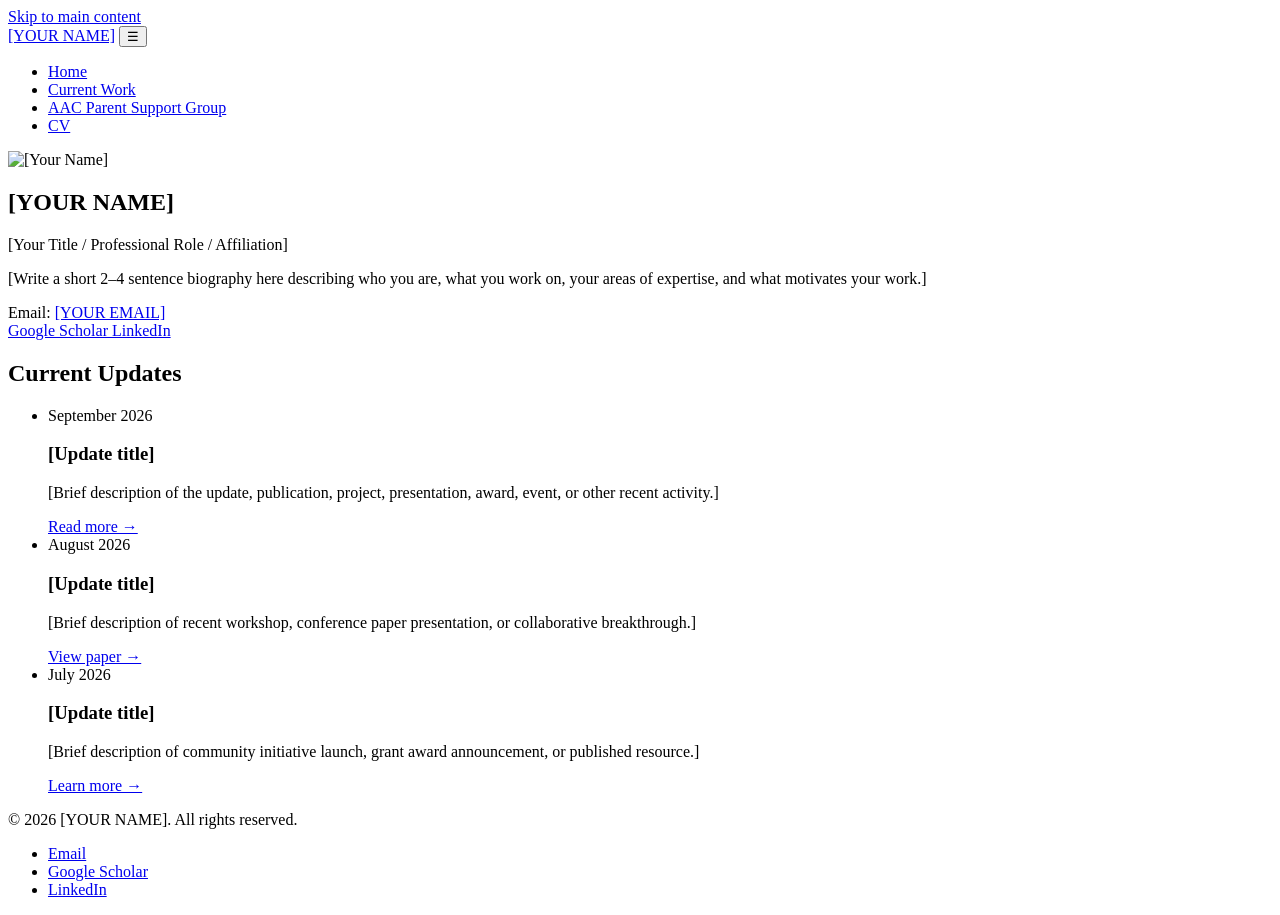
==== index.html @ 8d5e1fa0 "Add files via upload" ====
<!DOCTYPE html>
<html lang="en">
<head>
  <meta charset="UTF-8">
  <meta name="viewport" content="width=device-width, initial-scale=1.0">
  <title>[YOUR NAME] — Home | Academic & Professional Portfolio</title>
  <meta name="description" content="Personal website and academic portfolio of [YOUR NAME]. Showcasing research, current work, community outreach, and recent updates.">
  
  <!-- Open Graph Metadata -->
  <meta property="og:title" content="[YOUR NAME] — Personal Website & Portfolio">
  <meta property="og:description" content="Academic portfolio, research projects, community outreach, and current updates for [YOUR NAME].">
  <meta property="og:type" content="website">
  <meta property="og:url" content="https://example.com/index.html">
  
  <!-- Stylesheets -->
  <link rel="stylesheet" href="assets/css/style.css">
</head>
<body>
  <!-- Accessibility Skip Link -->
  <a href="#main-content" class="skip-link">Skip to main content</a>

  <!-- Header / Navigation -->
  <header class="site-header">
    <div class="container">
      <a href="index.html" class="site-logo" aria-label="[YOUR NAME] Homepage">[YOUR NAME]</a>
      
      <button class="mobile-nav-toggle" aria-expanded="false" aria-label="Open navigation menu">&#9776;</button>
      
      <nav class="site-nav" aria-label="Main navigation">
        <ul class="nav-list">
          <li><a href="index.html" class="nav-link" aria-current="page">Home</a></li>
          <li><a href="current-work.html" class="nav-link">Current Work</a></li>
          <li><a href="aac-parent-support.html" class="nav-link">AAC Parent Support Group</a></li>
          <li><a href="cv.html" class="nav-link">CV</a></li>
        </ul>
      </nav>
    </div>
  </header>

  <!-- Main Content -->
  <main id="main-content" class="main-content">
    <div class="container">
      
      <!-- Hero / Introduction Section -->
      <section class="hero-section" aria-labelledby="hero-name">
        <div class="hero-photo-wrapper">
          <img src="assets/images/photo-placeholder.svg" alt="[Your Name]" class="hero-photo" width="200" height="200">
        </div>
        
        <div class="hero-content">
          <h1 id="hero-name" class="hero-title">[YOUR NAME]</h1>
          <p class="hero-subtitle">[Your Title / Professional Role / Affiliation]</p>
          
          <p class="hero-bio">
            [Write a short 2–4 sentence biography here describing who you are, what you work on, your areas of expertise, and what motivates your work.]
          </p>
          
          <div class="hero-contact">
            <span class="contact-email">Email: <a href="mailto:your.email@example.com">[YOUR EMAIL]</a></span>
            
            <div class="social-links">
              <a href="[GOOGLE SCHOLAR URL]" class="btn-understated" target="_blank" rel="noopener noreferrer" aria-label="Google Scholar Profile">
                Google Scholar
              </a>
              <a href="[LINKEDIN URL]" class="btn-understated" target="_blank" rel="noopener noreferrer" aria-label="LinkedIn Profile">
                LinkedIn
              </a>
            </div>
          </div>
        </div>
      </section>

      <!-- Current Updates Section -->
      <section class="updates-section" aria-labelledby="updates-heading">
        <h2 id="updates-heading">Current Updates</h2>
        
        <ul class="updates-list">
          <!-- Update 1 -->
          <li class="update-item">
            <div class="update-date">September 2026</div>
            <div class="update-content">
              <h3>[Update title]</h3>
              <p>[Brief description of the update, publication, project, presentation, award, event, or other recent activity.]</p>
              <a href="#" class="update-link" aria-label="Read more about [Update title]">Read more &rarr;</a>
            </div>
          </li>
          
          <!-- Update 2 -->
          <li class="update-item">
            <div class="update-date">August 2026</div>
            <div class="update-content">
              <h3>[Update title]</h3>
              <p>[Brief description of recent workshop, conference paper presentation, or collaborative breakthrough.]</p>
              <a href="#" class="update-link" aria-label="View paper for [Update title]">View paper &rarr;</a>
            </div>
          </li>
          
          <!-- Update 3 -->
          <li class="update-item">
            <div class="update-date">July 2026</div>
            <div class="update-content">
              <h3>[Update title]</h3>
              <p>[Brief description of community initiative launch, grant award announcement, or published resource.]</p>
              <a href="#" class="update-link" aria-label="Learn more about [Update title]">Learn more &rarr;</a>
            </div>
          </li>
        </ul>
      </section>

    </div>
  </main>

  <!-- Footer -->
  <footer class="site-footer">
    <div class="container">
      <div class="footer-copyright">
        &copy; <span class="footer-year">2026</span> [YOUR NAME]. All rights reserved.
      </div>
      
      <ul class="footer-links" aria-label="Footer links">
        <li><a href="mailto:your.email@example.com">Email</a></li>
        <li><a href="[GOOGLE SCHOLAR URL]" target="_blank" rel="noopener noreferrer">Google Scholar</a></li>
        <li><a href="[LINKEDIN URL]" target="_blank" rel="noopener noreferrer">LinkedIn</a></li>
      </ul>
    </div>
  </footer>

  <!-- Scripts -->
  <script src="assets/js/main.js"></script>
</body>
</html>
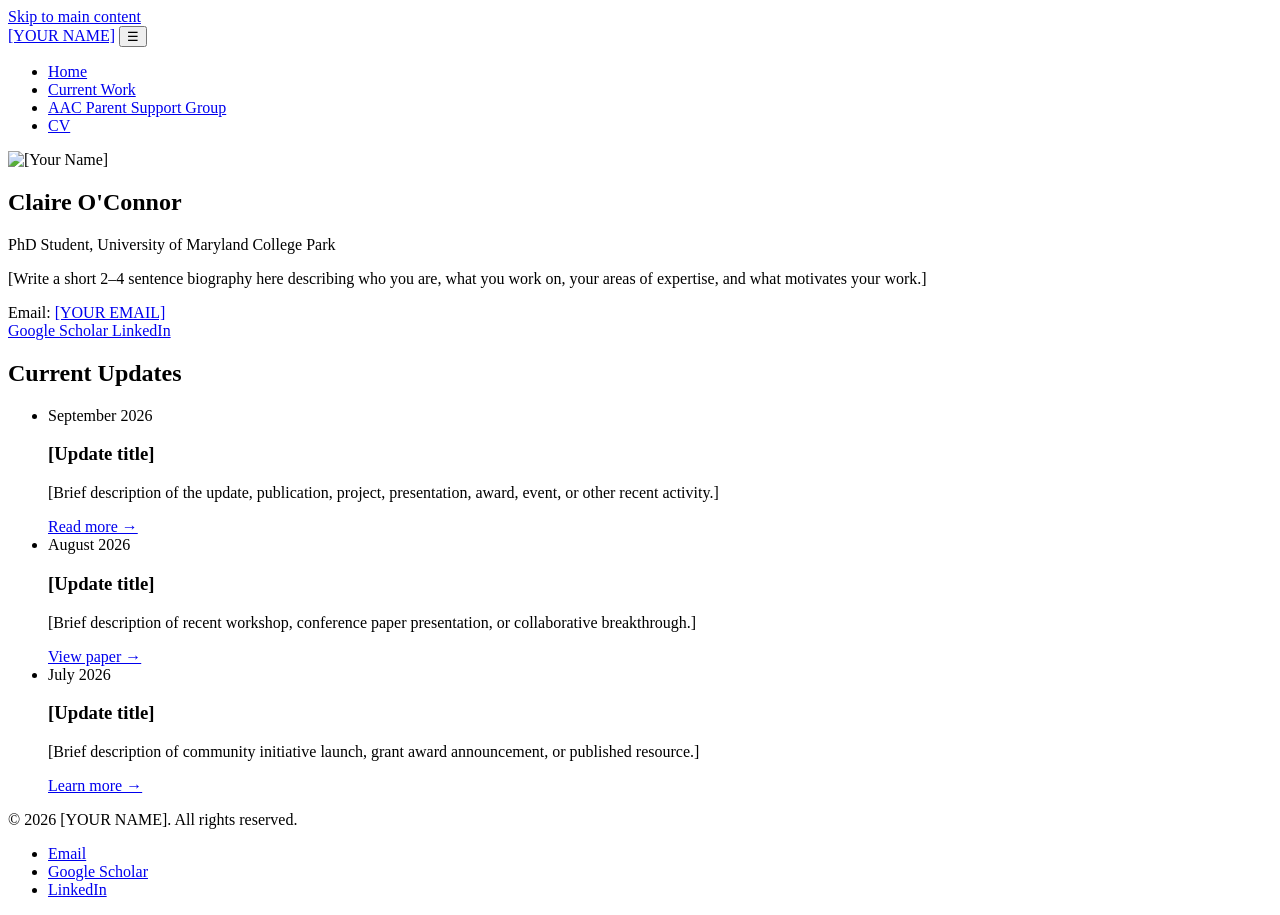
==== commit 4f8dbfdf: "Update personal information in index.html" ====
--- a/index.html
+++ b/index.html
@@ -3,7 +3,7 @@
 <head>
   <meta charset="UTF-8">
   <meta name="viewport" content="width=device-width, initial-scale=1.0">
-  <title>[YOUR NAME] — Home | Academic & Professional Portfolio</title>
+  <title> Claire O'Connor — Home | Academic & Professional Portfolio</title>
   <meta name="description" content="Personal website and academic portfolio of [YOUR NAME]. Showcasing research, current work, community outreach, and recent updates.">
   
   <!-- Open Graph Metadata -->
@@ -48,8 +48,8 @@
         </div>
         
         <div class="hero-content">
-          <h1 id="hero-name" class="hero-title">[YOUR NAME]</h1>
-          <p class="hero-subtitle">[Your Title / Professional Role / Affiliation]</p>
+          <h1 id="hero-name" class="hero-title">Claire O'Connor</h1>
+          <p class="hero-subtitle">PhD Student, University of Maryland College Park</p>
           
           <p class="hero-bio">
             [Write a short 2–4 sentence biography here describing who you are, what you work on, your areas of expertise, and what motivates your work.]
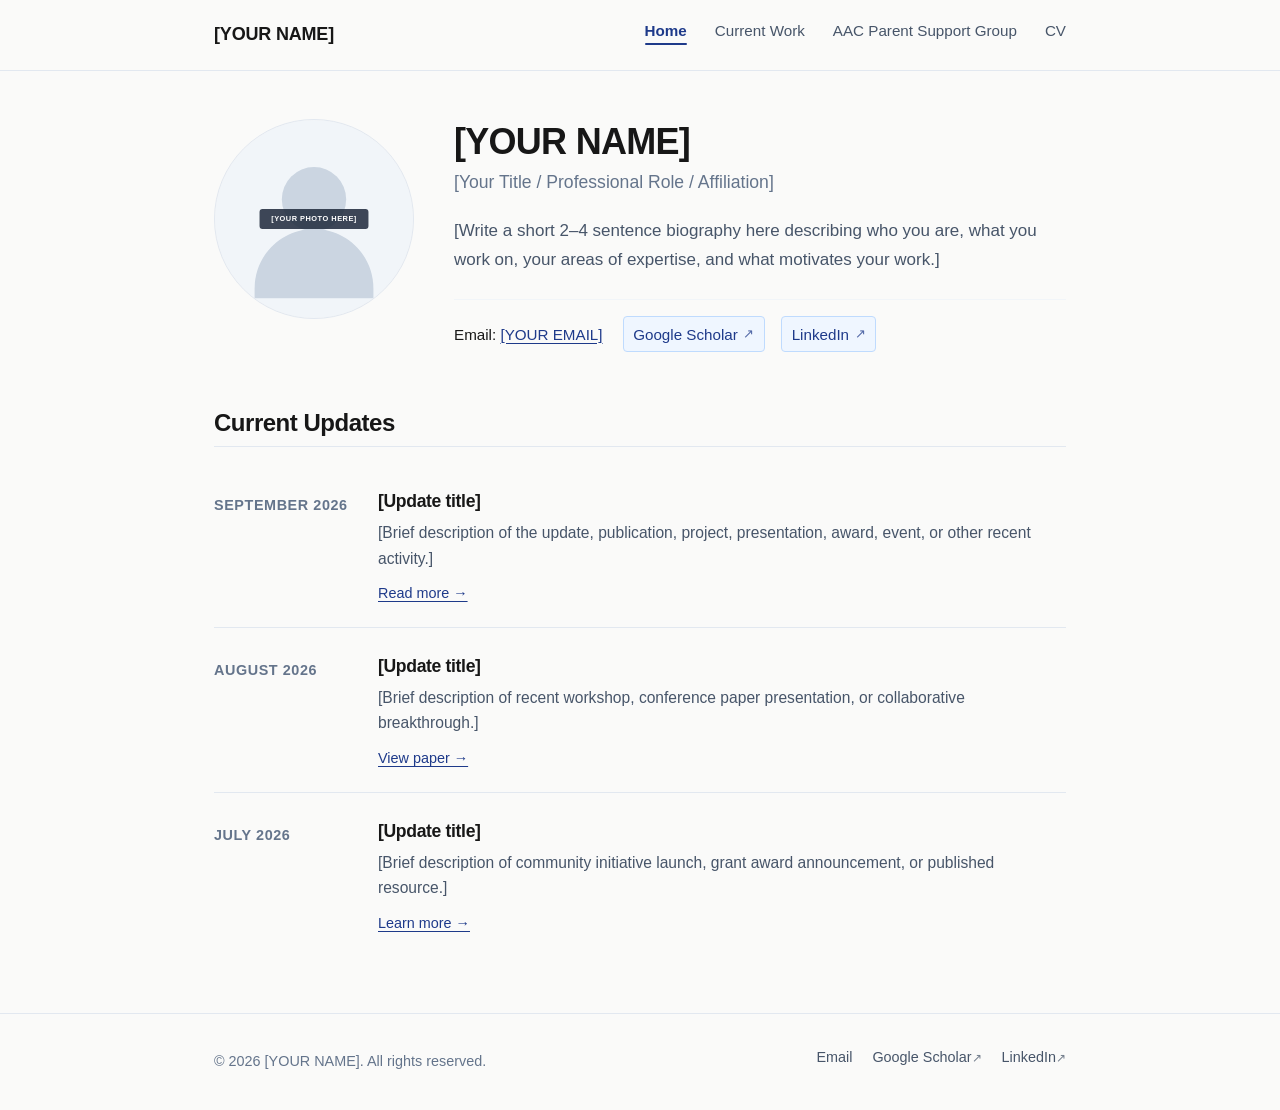
==== commit 5938d271: "Add files via upload" ====
--- a/index.html
+++ b/index.html
@@ -3,7 +3,7 @@
 <head>
   <meta charset="UTF-8">
   <meta name="viewport" content="width=device-width, initial-scale=1.0">
-  <title> Claire O'Connor — Home | Academic & Professional Portfolio</title>
+  <title>[YOUR NAME] — Home | Academic & Professional Portfolio</title>
   <meta name="description" content="Personal website and academic portfolio of [YOUR NAME]. Showcasing research, current work, community outreach, and recent updates.">
   
   <!-- Open Graph Metadata -->
@@ -48,8 +48,8 @@
         </div>
         
         <div class="hero-content">
-          <h1 id="hero-name" class="hero-title">Claire O'Connor</h1>
-          <p class="hero-subtitle">PhD Student, University of Maryland College Park</p>
+          <h1 id="hero-name" class="hero-title">[YOUR NAME]</h1>
+          <p class="hero-subtitle">[Your Title / Professional Role / Affiliation]</p>
           
           <p class="hero-bio">
             [Write a short 2–4 sentence biography here describing who you are, what you work on, your areas of expertise, and what motivates your work.]
--- a/assets/css/style.css
+++ b/assets/css/style.css
@@ -0,0 +1,765 @@
+/* ==========================================================================
+   Minimalist Academic & Professional Portfolio Stylesheet
+   ========================================================================== */
+
+/* --- CSS Variables --- */
+:root {
+  --bg-body: #fafaf9;
+  --bg-card: #ffffff;
+  --bg-subtle: #f3f4f6;
+  --text-primary: #171717;
+  --text-secondary: #475569;
+  --text-muted: #64748b;
+  --border-color: #e2e8f0;
+  --border-subtle: #f1f5f9;
+  
+  --accent-color: #1e3a8a;       /* Subtle Academic Navy */
+  --accent-hover: #1d4ed8;       /* Dynamic Accent Hover */
+  --accent-light: #eff6ff;       /* Soft Highlight */
+  --accent-border: #bfdbfe;
+  
+  --font-family: -apple-system, BlinkMacSystemFont, "Segoe UI", Roboto, "Helvetica Neue", Arial, sans-serif;
+  --font-mono: ui-monospace, SFMono-Regular, Menlo, Monaco, Consolas, monospace;
+  
+  --max-width: 900px;
+  --header-height: 70px;
+  --radius-sm: 4px;
+  --radius-md: 8px;
+  --radius-full: 9999px;
+  
+  --transition-fast: 150ms ease-in-out;
+  --focus-ring: 0 0 0 3px rgba(30, 58, 138, 0.25);
+}
+
+/* --- Dark Mode Support (Respecting User System Preference) --- */
+@media (prefers-color-scheme: dark) {
+  :root {
+    --bg-body: #0f172a;
+    --bg-card: #1e293b;
+    --bg-subtle: #334155;
+    --text-primary: #f8fafc;
+    --text-secondary: #cbd5e1;
+    --text-muted: #94a3b8;
+    --border-color: #334155;
+    --border-subtle: #1e293b;
+    
+    --accent-color: #60a5fa;
+    --accent-hover: #93c5fd;
+    --accent-light: #1e293b;
+    --accent-border: #3b82f6;
+    --focus-ring: 0 0 0 3px rgba(96, 165, 250, 0.35);
+  }
+}
+
+/* --- Box Sizing Reset --- */
+*, *::before, *::after {
+  box-sizing: border-box;
+  margin: 0;
+  padding: 0;
+}
+
+/* --- Base HTML --- */
+html {
+  font-size: 100%;
+  scroll-behavior: smooth;
+  -webkit-text-size-adjust: 100%;
+}
+
+body {
+  font-family: var(--font-family);
+  font-size: 1.0625rem; /* ~17px */
+  line-height: 1.65;
+  color: var(--text-primary);
+  background-color: var(--bg-body);
+  min-height: 100vh;
+  display: flex;
+  flex-direction: column;
+  -webkit-font-smoothing: antialiased;
+  -moz-osx-font-smoothing: grayscale;
+}
+
+/* --- Skip Link for Accessibility --- */
+.skip-link {
+  position: absolute;
+  top: -100px;
+  left: 1rem;
+  background: var(--accent-color);
+  color: #ffffff;
+  padding: 0.75rem 1.25rem;
+  z-index: 1000;
+  text-decoration: none;
+  font-weight: 600;
+  border-radius: var(--radius-sm);
+  transition: top var(--transition-fast);
+}
+
+.skip-link:focus {
+  top: 1rem;
+  outline: none;
+  box-shadow: var(--focus-ring);
+}
+
+/* --- Global Container --- */
+.container {
+  width: 100%;
+  max-width: var(--max-width);
+  margin: 0 auto;
+  padding: 0 1.5rem;
+}
+
+/* --- Focus States --- */
+a:focus-visible,
+button:focus-visible,
+input:focus-visible,
+textarea:focus-visible {
+  outline: none;
+  box-shadow: var(--focus-ring);
+  border-radius: var(--radius-sm);
+}
+
+/* --- Typography --- */
+h1, h2, h3, h4, h5, h6 {
+  color: var(--text-primary);
+  font-weight: 700;
+  line-height: 1.25;
+  letter-spacing: -0.02em;
+}
+
+h1 {
+  font-size: 2.25rem;
+  margin-bottom: 0.5rem;
+}
+
+h2 {
+  font-size: 1.5rem;
+  margin-top: 2rem;
+  margin-bottom: 1rem;
+  padding-bottom: 0.5rem;
+  border-bottom: 1px solid var(--border-color);
+}
+
+h3 {
+  font-size: 1.2rem;
+  margin-top: 1.5rem;
+  margin-bottom: 0.5rem;
+}
+
+p {
+  margin-bottom: 1.25rem;
+  color: var(--text-secondary);
+}
+
+p:last-child {
+  margin-bottom: 0;
+}
+
+ul, ol {
+  margin-bottom: 1.25rem;
+  padding-left: 1.5rem;
+  color: var(--text-secondary);
+}
+
+li {
+  margin-bottom: 0.5rem;
+}
+
+/* --- Links --- */
+a {
+  color: var(--accent-color);
+  text-decoration: underline;
+  text-decoration-thickness: 1px;
+  text-underline-offset: 3px;
+  transition: color var(--transition-fast), text-decoration-color var(--transition-fast);
+}
+
+a:hover {
+  color: var(--accent-hover);
+  text-decoration-thickness: 2px;
+}
+
+.link-subtle {
+  color: var(--text-secondary);
+  text-decoration: none;
+}
+
+.link-subtle:hover {
+  color: var(--accent-color);
+  text-decoration: underline;
+}
+
+/* External Link Indicator styling */
+a[target="_blank"]::after {
+  content: " ↗";
+  font-size: 0.85em;
+  display: inline-block;
+  opacity: 0.75;
+}
+
+/* --- Header & Navigation --- */
+.site-header {
+  background-color: var(--bg-body);
+  border-bottom: 1px solid var(--border-color);
+  position: sticky;
+  top: 0;
+  z-index: 100;
+  backdrop-filter: blur(8px);
+}
+
+.site-header .container {
+  display: flex;
+  align-items: center;
+  justify-content: space-between;
+  height: var(--header-height);
+}
+
+.site-logo {
+  font-size: 1.125rem;
+  font-weight: 700;
+  color: var(--text-primary);
+  text-decoration: none;
+  letter-spacing: -0.01em;
+}
+
+.site-logo:hover {
+  color: var(--accent-color);
+  text-decoration: none;
+}
+
+.site-nav {
+  display: flex;
+  align-items: center;
+}
+
+.nav-list {
+  display: flex;
+  list-style: none;
+  margin: 0;
+  padding: 0;
+  gap: 1.75rem;
+}
+
+.nav-link {
+  color: var(--text-secondary);
+  text-decoration: none;
+  font-size: 0.95rem;
+  font-weight: 500;
+  padding: 0.4rem 0;
+  position: relative;
+  transition: color var(--transition-fast);
+}
+
+.nav-link:hover {
+  color: var(--accent-color);
+  text-decoration: none;
+}
+
+.nav-link[aria-current="page"] {
+  color: var(--accent-color);
+  font-weight: 600;
+}
+
+.nav-link[aria-current="page"]::after {
+  content: "";
+  position: absolute;
+  bottom: 0;
+  left: 0;
+  width: 100%;
+  height: 2px;
+  background-color: var(--accent-color);
+  border-radius: var(--radius-full);
+}
+
+/* --- Mobile Navigation Toggle --- */
+.mobile-nav-toggle {
+  display: none;
+  background: transparent;
+  border: 1px solid var(--border-color);
+  border-radius: var(--radius-sm);
+  padding: 0.5rem;
+  cursor: pointer;
+  color: var(--text-primary);
+  font-size: 1.1rem;
+  line-height: 1;
+  align-items: center;
+  justify-content: center;
+  width: 40px;
+  height: 40px;
+}
+
+.mobile-nav-toggle:hover {
+  background-color: var(--bg-subtle);
+}
+
+/* --- Main Layout --- */
+.main-content {
+  flex: 1;
+  padding: 3rem 0;
+}
+
+/* --- Hero Section (Page 1: Home) --- */
+.hero-section {
+  display: grid;
+  grid-template-columns: 200px 1fr;
+  gap: 2.5rem;
+  align-items: flex-start;
+  margin-bottom: 3.5rem;
+}
+
+.hero-photo-wrapper {
+  position: relative;
+  width: 100%;
+  max-width: 200px;
+  margin: 0 auto;
+}
+
+.hero-photo {
+  width: 100%;
+  height: auto;
+  aspect-ratio: 1 / 1;
+  border-radius: 50%;
+  object-fit: cover;
+  border: 1px solid var(--border-color);
+  background-color: var(--bg-subtle);
+  display: block;
+}
+
+.hero-content {
+  display: flex;
+  flex-direction: column;
+}
+
+.hero-title {
+  font-size: 2.25rem;
+  margin-bottom: 0.25rem;
+}
+
+.hero-subtitle {
+  font-size: 1.1rem;
+  color: var(--text-muted);
+  font-weight: 500;
+  margin-bottom: 1.25rem;
+}
+
+.hero-bio {
+  font-size: 1.0625rem;
+  color: var(--text-secondary);
+  line-height: 1.7;
+  margin-bottom: 1.5rem;
+}
+
+.hero-contact {
+  display: flex;
+  flex-wrap: wrap;
+  align-items: center;
+  gap: 1.25rem;
+  padding-top: 1rem;
+  border-top: 1px solid var(--border-subtle);
+}
+
+.contact-email {
+  font-size: 0.95rem;
+  color: var(--text-primary);
+  font-weight: 500;
+}
+
+.social-links {
+  display: flex;
+  align-items: center;
+  gap: 1rem;
+  font-size: 0.95rem;
+}
+
+.btn-understated {
+  display: inline-flex;
+  align-items: center;
+  gap: 0.35rem;
+  color: var(--accent-color);
+  text-decoration: none;
+  font-weight: 500;
+  padding: 0.3rem 0.6rem;
+  border-radius: var(--radius-sm);
+  background-color: var(--accent-light);
+  border: 1px solid var(--accent-border);
+  transition: all var(--transition-fast);
+}
+
+.btn-understated:hover {
+  background-color: var(--accent-color);
+  color: #ffffff;
+  border-color: var(--accent-color);
+  text-decoration: none;
+}
+
+/* --- Updates Section (Home Page) --- */
+.updates-section {
+  margin-top: 2.5rem;
+}
+
+.updates-list {
+  list-style: none;
+  padding: 0;
+  margin: 1.5rem 0 0 0;
+}
+
+.update-item {
+  display: grid;
+  grid-template-columns: 140px 1fr;
+  gap: 1.5rem;
+  padding: 1.25rem 0;
+  border-bottom: 1px solid var(--border-color);
+}
+
+.update-item:last-child {
+  border-bottom: none;
+}
+
+.update-date {
+  font-size: 0.9rem;
+  font-weight: 600;
+  color: var(--text-muted);
+  text-transform: uppercase;
+  letter-spacing: 0.04em;
+  padding-top: 0.15rem;
+}
+
+.update-content h3 {
+  font-size: 1.1rem;
+  margin-top: 0;
+  margin-bottom: 0.4rem;
+}
+
+.update-content p {
+  font-size: 0.975rem;
+  margin-bottom: 0.5rem;
+}
+
+.update-link {
+  font-size: 0.9rem;
+  font-weight: 500;
+}
+
+/* --- Card & Section Styling for Projects and Outreach --- */
+.page-intro {
+  font-size: 1.15rem;
+  color: var(--text-secondary);
+  line-height: 1.7;
+  margin-bottom: 2.5rem;
+  max-width: 75ch;
+}
+
+.project-card, .outreach-card {
+  background-color: var(--bg-card);
+  border: 1px solid var(--border-color);
+  border-radius: var(--radius-md);
+  padding: 1.75rem;
+  margin-bottom: 2rem;
+  box-shadow: 0 1px 3px rgba(0, 0, 0, 0.02);
+}
+
+.project-header {
+  display: flex;
+  align-items: baseline;
+  justify-content: space-between;
+  flex-wrap: wrap;
+  gap: 0.5rem;
+  margin-bottom: 0.75rem;
+}
+
+.project-title {
+  font-size: 1.35rem;
+  margin: 0;
+}
+
+.badge {
+  display: inline-block;
+  font-size: 0.8rem;
+  font-weight: 600;
+  padding: 0.2rem 0.55rem;
+  border-radius: var(--radius-full);
+  background-color: var(--bg-subtle);
+  color: var(--text-secondary);
+  border: 1px solid var(--border-color);
+  text-transform: uppercase;
+  letter-spacing: 0.03em;
+}
+
+.badge-active {
+  background-color: var(--accent-light);
+  color: var(--accent-color);
+  border-color: var(--accent-border);
+}
+
+.project-meta-grid {
+  display: grid;
+  grid-template-columns: repeat(auto-fit, minmax(220px, 1fr));
+  gap: 1.25rem;
+  margin: 1.25rem 0;
+  padding: 1rem;
+  background-color: var(--bg-body);
+  border-radius: var(--radius-sm);
+  border-left: 3px solid var(--accent-color);
+}
+
+.meta-block h4 {
+  font-size: 0.85rem;
+  text-transform: uppercase;
+  letter-spacing: 0.05em;
+  color: var(--text-muted);
+  margin-bottom: 0.35rem;
+}
+
+.meta-block p, .meta-block ul {
+  font-size: 0.925rem;
+  margin-bottom: 0;
+}
+
+.meta-block ul {
+  padding-left: 1.1rem;
+}
+
+/* --- Timeline / List for Outreach & CV --- */
+.timeline-list {
+  list-style: none;
+  padding: 0;
+  margin: 1rem 0 2rem 0;
+}
+
+.timeline-entry {
+  display: grid;
+  grid-template-columns: 120px 1fr;
+  gap: 1.5rem;
+  padding: 1rem 0;
+  border-bottom: 1px dashed var(--border-color);
+}
+
+.timeline-entry:last-child {
+  border-bottom: none;
+}
+
+.timeline-year {
+  font-size: 0.95rem;
+  font-weight: 600;
+  color: var(--text-muted);
+}
+
+.timeline-detail h3 {
+  font-size: 1.05rem;
+  margin: 0 0 0.25rem 0;
+}
+
+.timeline-org {
+  font-size: 0.9rem;
+  color: var(--accent-color);
+  font-weight: 500;
+  margin-bottom: 0.4rem;
+}
+
+.timeline-detail p {
+  font-size: 0.95rem;
+  margin-bottom: 0.35rem;
+}
+
+/* --- CV Styling --- */
+.cv-header-actions {
+  display: flex;
+  justify-content: space-between;
+  align-items: center;
+  flex-wrap: wrap;
+  gap: 1rem;
+  margin-bottom: 2rem;
+  padding-bottom: 1rem;
+  border-bottom: 1px solid var(--border-color);
+}
+
+.cv-updated {
+  font-size: 0.9rem;
+  color: var(--text-muted);
+  font-style: italic;
+}
+
+.cv-section {
+  margin-bottom: 2.75rem;
+}
+
+.cv-item {
+  margin-bottom: 1.25rem;
+}
+
+.cv-item-title {
+  font-weight: 600;
+  font-size: 1.05rem;
+  color: var(--text-primary);
+}
+
+.cv-item-sub {
+  font-size: 0.95rem;
+  color: var(--text-secondary);
+}
+
+.cv-item-desc {
+  font-size: 0.925rem;
+  color: var(--text-muted);
+  margin-top: 0.2rem;
+}
+
+/* --- Footer --- */
+.site-footer {
+  border-top: 1px solid var(--border-color);
+  background-color: var(--bg-body);
+  padding: 2rem 0;
+  margin-top: auto;
+}
+
+.site-footer .container {
+  display: flex;
+  align-items: center;
+  justify-content: space-between;
+  flex-wrap: wrap;
+  gap: 1rem;
+}
+
+.footer-copyright {
+  font-size: 0.9rem;
+  color: var(--text-muted);
+}
+
+.footer-links {
+  display: flex;
+  gap: 1.25rem;
+  list-style: none;
+  padding: 0;
+  margin: 0;
+  font-size: 0.9rem;
+}
+
+.footer-links a {
+  color: var(--text-secondary);
+  text-decoration: none;
+}
+
+.footer-links a:hover {
+  color: var(--accent-color);
+  text-decoration: underline;
+}
+
+/* --- Responsive Media Queries --- */
+@media (max-width: 768px) {
+  html {
+    font-size: 95%;
+  }
+
+  .site-header .container {
+    height: 60px;
+  }
+
+  .mobile-nav-toggle {
+    display: flex;
+  }
+
+  .site-nav {
+    position: fixed;
+    top: 60px;
+    left: 0;
+    width: 100%;
+    background-color: var(--bg-body);
+    border-bottom: 1px solid var(--border-color);
+    padding: 1.25rem 1.5rem;
+    box-shadow: 0 10px 15px -3px rgba(0, 0, 0, 0.05);
+    display: none;
+    flex-direction: column;
+    align-items: flex-start;
+    z-index: 99;
+  }
+
+  .site-nav.is-open {
+    display: flex;
+  }
+
+  .nav-list {
+    flex-direction: column;
+    gap: 1.25rem;
+    width: 100%;
+  }
+
+  .nav-link {
+    font-size: 1.05rem;
+    display: block;
+    width: 100%;
+    padding: 0.5rem 0;
+  }
+
+  .nav-link[aria-current="page"]::after {
+    display: none;
+  }
+
+  .hero-section {
+    grid-template-columns: 1fr;
+    gap: 1.5rem;
+    text-align: center;
+  }
+
+  .hero-photo-wrapper {
+    max-width: 160px;
+  }
+
+  .hero-contact {
+    justify-content: center;
+  }
+
+  .update-item {
+    grid-template-columns: 1fr;
+    gap: 0.35rem;
+  }
+
+  .timeline-entry {
+    grid-template-columns: 1fr;
+    gap: 0.35rem;
+  }
+
+  .project-header {
+    flex-direction: column;
+    align-items: flex-start;
+  }
+
+  .cv-header-actions {
+    flex-direction: column;
+    align-items: flex-start;
+  }
+
+  .site-footer .container {
+    flex-direction: column;
+    align-items: center;
+    text-align: center;
+  }
+}
+
+/* --- Print Stylesheet for CV --- */
+@media print {
+  .site-header, .site-footer, .btn-understated, .skip-link {
+    display: none !important;
+  }
+  
+  body {
+    background: #ffffff;
+    color: #000000;
+    font-size: 11pt;
+  }
+
+  .container {
+    max-width: 100%;
+    padding: 0;
+  }
+
+  a {
+    color: #000000;
+    text-decoration: none;
+  }
+
+  h1 { font-size: 20pt; }
+  h2 { font-size: 14pt; border-bottom: 1px solid #000; }
+  h3 { font-size: 12pt; }
+  
+  .cv-section {
+    page-break-inside: avoid;
+  }
+}
